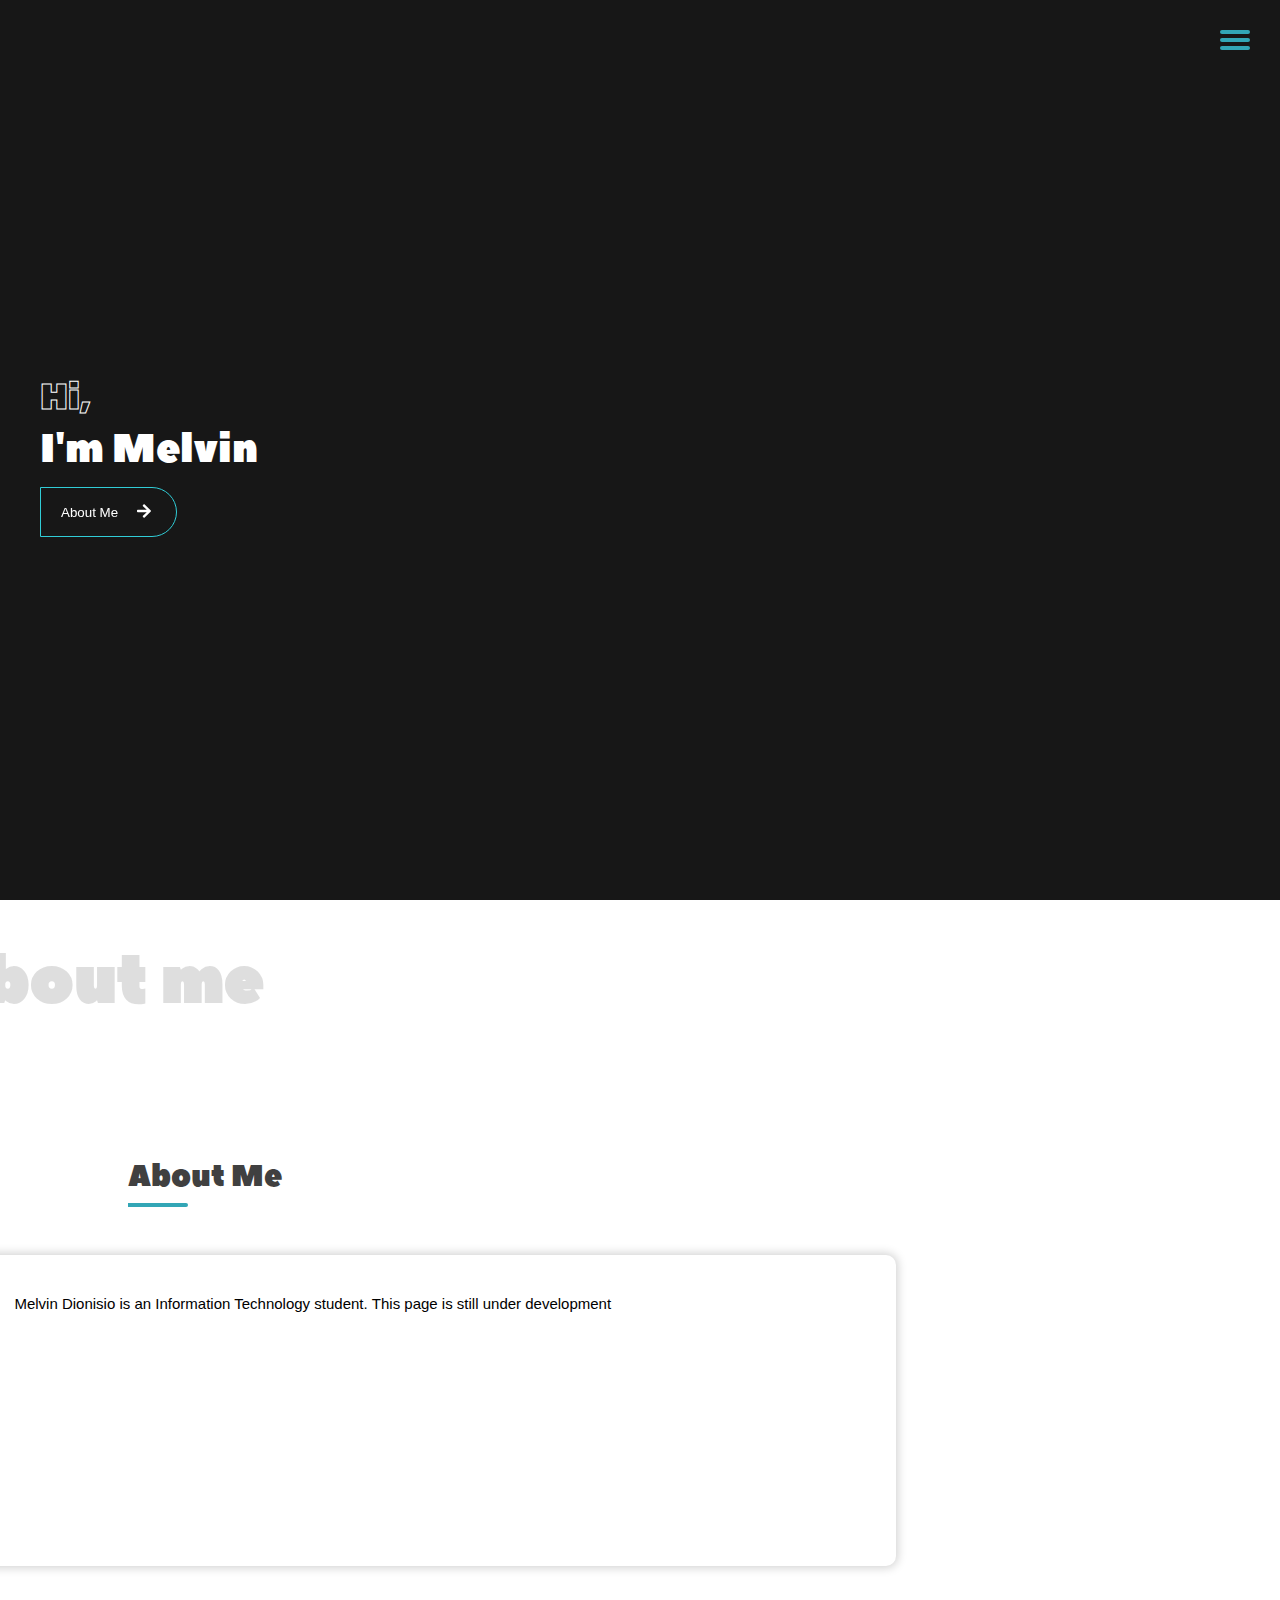
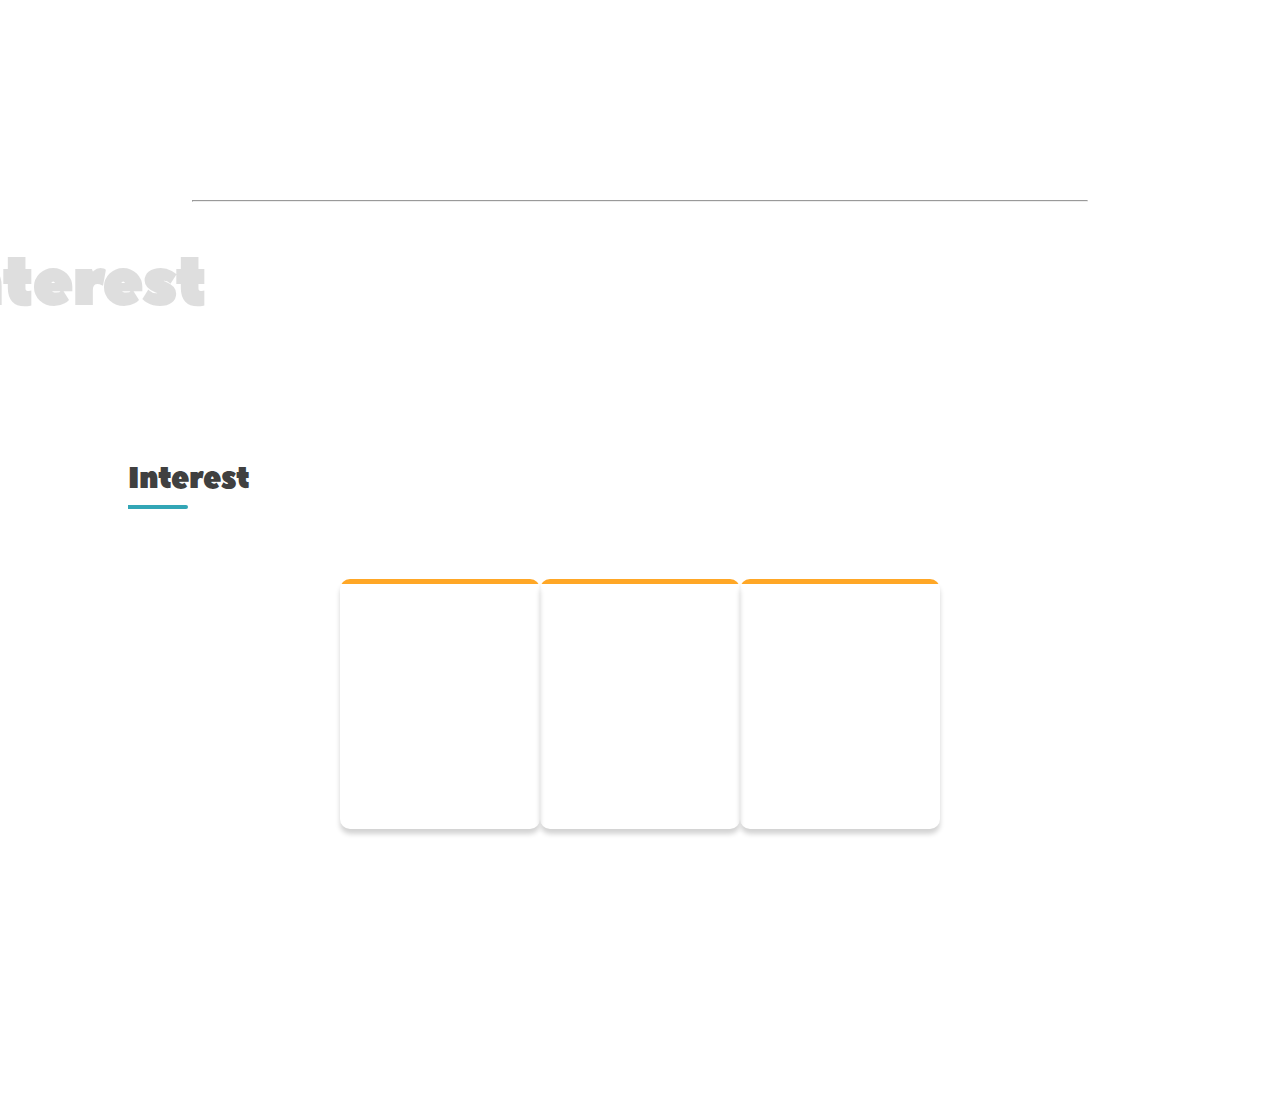
==== index.html @ eabd97d3 "Minor changes" ====
<!DOCTYPE html>
<html lang="en">
  <head>
    <meta charset="UTF-8" />
    <meta name="viewport" content="width=device-width, initial-scale=1.0" />
    <title>Melvin Dionisio</title>
    <link rel="stylesheet" href="style.css" />
  </head>
  <body>
    <header class="header">
      <!-- <nav class="logo">Melvin</nav> -->
      <!--  -->
      <!-- <div class="menus"> -->
      <!-- <ul class="option"> -->
      <!-- <li class="options">Home</li> -->
      <!-- <li class="options">Services</li> -->
      <!-- <li class="options">Contacts Us</li> -->
      <!-- <li class="options">Sign in</li> -->
      <!-- </ul> -->
      <!-- </div> -->
      <div class="trigger">
        <span class="burger"></span>
        <span class="burger"></span>
        <span class="burger"></span>
      </div>
    </header>
    <main>
      <div class="front">
        <h1><span>Hi, </span><br /><span class="name">I'm Melvin</span></h1>

        <button class="about">
          About Me
          <a>
            <i
              class="fa fa-arrow-right"
              style="color: white"
              aria-hidden="true"
              aria-disabled="true"
            ></i>
          </a>
        </button>
      </div>
      <div class="second" id="aboutme">
        <h2 class="overlay">About me</h2>
        <h1 class="title">About Me</h1>
        <div class="myDescription">
          <p>Melvin Dionisio is an Information Technology student. <b> This page is still under development</b></p>
        </div>
      </div>
      <hr />
      <div class="third">
        <h2 class="overlay">Interest</h2>
        <h1 class="title">Interest</h1>
        <div class="card-container">
          <div class="interest-cards"></div>
          <div class="interest-cards"></div>
          <div class="interest-cards"></div>
        </div>
      </div>
    </main>

    <script src="app.js"></script>
    <script src="all.js"></script>
  </body>
</html>
---- style.css ----
* {
  margin: 0;
  padding: 0;
  box-sizing: border-box;
  font-family: arial;
  scroll-behavior: smooth;
}

/* #33cdd7  */

@font-face {
  font-family: peace-sans;
  src: url(Peace\ Sans.otf);
  font-style: normal;
  font-weight: 100;
}
body {
  position: relative;
  height: 200vh;
  width: 100%;
  transition: 0.5s;
  left: 0;
}
.header {
  position: fixed;
  top: 0;
  right: 0;
  width: 90px;
  height: 80px;
  background-color: transparent;
  overflow: hidden;
  transition: 0.4s;
  /* border-radius: 50%; */
  /* backdrop-filter: blur(5px); */
  /* box-shadow: 0 0 0px 2px #33cdd7; */
}

.trigger {
  position: absolute;
  top: 30px;
  right: 30px;
  height: 20px;
  width: 30px;

  border: none;
  display: flex;
  flex-direction: column;

  align-items: center;
  justify-content: space-between;
  transition: 0.5s;
  z-index: 9999999;
}
.trigger.is-active {
}
.trigger .burger {
  border-radius: 2px;
  height: 4px;
  width: 100%;
  background-color: #32a6b6;
  transition: 0.3s;
}

.trigger.is-active .burger:nth-child(1) {
  transform: translateY(8px) rotate(45deg);
  background-color: red;
}
.trigger.is-active .burger:nth-child(2) {
  opacity: 0;
}
.trigger.is-active .burger:nth-child(3) {
  transform: translateY(-8px) rotate(-45deg);
  background-color: red;
}
main {
  display: flex;
  justify-content: center;
  flex-direction: column;
  align-items: center;
}

.front {
  height: 100vh;
  background-color: #171717;
  width: 100%;
  display: flex;
  justify-content: center;
  align-items: flex-start;
  flex-direction: column;
  padding: 0 40px;
}
.front h1 {
  padding: 10px 0;
}
.front h1 span {
  font-family: peace-sans;
  font-weight: 200;
  font-size: 40px;
}
h1 span:nth-child(1) {
  font-size: 35px;
  color: transparent;
  -webkit-text-stroke: 1px #fff;
}
.name {
  color: white;
  font-weight: 100;
}
.about {
  padding: 15px 10px 15px 20px;
  background-color: transparent;

  border: 1px solid #31cdd7;
  outline: none;
  border-top-right-radius: 30px;
  border-bottom-right-radius: 30px;
  text-align: left;
  font-family: arial;
  font-weight: 200;
  color: white;
  transition: 0.4s;
  backdrop-filter: blur(2px);
}
.about:hover {
  background-color: #32a6b6;
}
.about a {
  font-size: 1rem;
  margin: 0 15px;
}
.second {
  position: relative;
  height: 100vh;
  width: 100%;
  padding: 20% 10%;
  z-index: -1;
}
.overlay {
  position: absolute;
  top: 4%;
  left: -5%;
  font-size: 65px;
  font-family: peace-sans;
  color: rgba(23, 23, 23, 0.14);
}
.title {
  position: relative;
  font-weight: 5;
  font-size: 30px;
  font-family: peace-sans;
  color: #404040;
  width: 200px;
}
.title::after {
  position: absolute;
  content: "";
  height: 4px;
  width: 60px;
  background-color: #32a6b6;
  border-top-right-radius: 20px;
  border-bottom-right-radius: 20px;
  bottom: -25%;
  left: 0;
}
.myDescription {
  position: relative;
  top: 15%;
  left: -15%;
  height: 80%;
  width: 90%;
  /* border: 1px solid #32a6b6; */
  padding: 20px 10px;
  border-radius: 10px;
  box-shadow: 0 0 10px 2px lightgray;
}

.second p {
  font-weight: 10;
  font-size: 15px;
  padding: 20px 30px;
  text-align: left;
  height: 100%;
}
hr {
  width: 70%;
}
.third {
  height: 100vh;
  width: 100%;
  position: relative;
  height: 100vh;
  width: 100%;
  padding: 20% 10%;
  z-index: -1;
}

.card-container {
  display: flex;
  justify-content: center;
  align-content: center;

  flex-wrap: wrap;
  width: 100%;
  /* background-color: red; */
  margin: 50px 0;
  padding: 30px 0;
}
.card-container .interest-cards {
  position: relative;
  width: 200px;
  height: 250px;
  box-shadow: 0 5px 5px 0px lightgray;
  margin-bottom: 20px;
  border-radius: 10px;
  overflow: hidden;
}

.card-container .interest-cards::before {
  content: "";
  top: -98%;
  position: absolute;
  background-color: #ffa726;
  width: 100%;
  height: 100%;
}
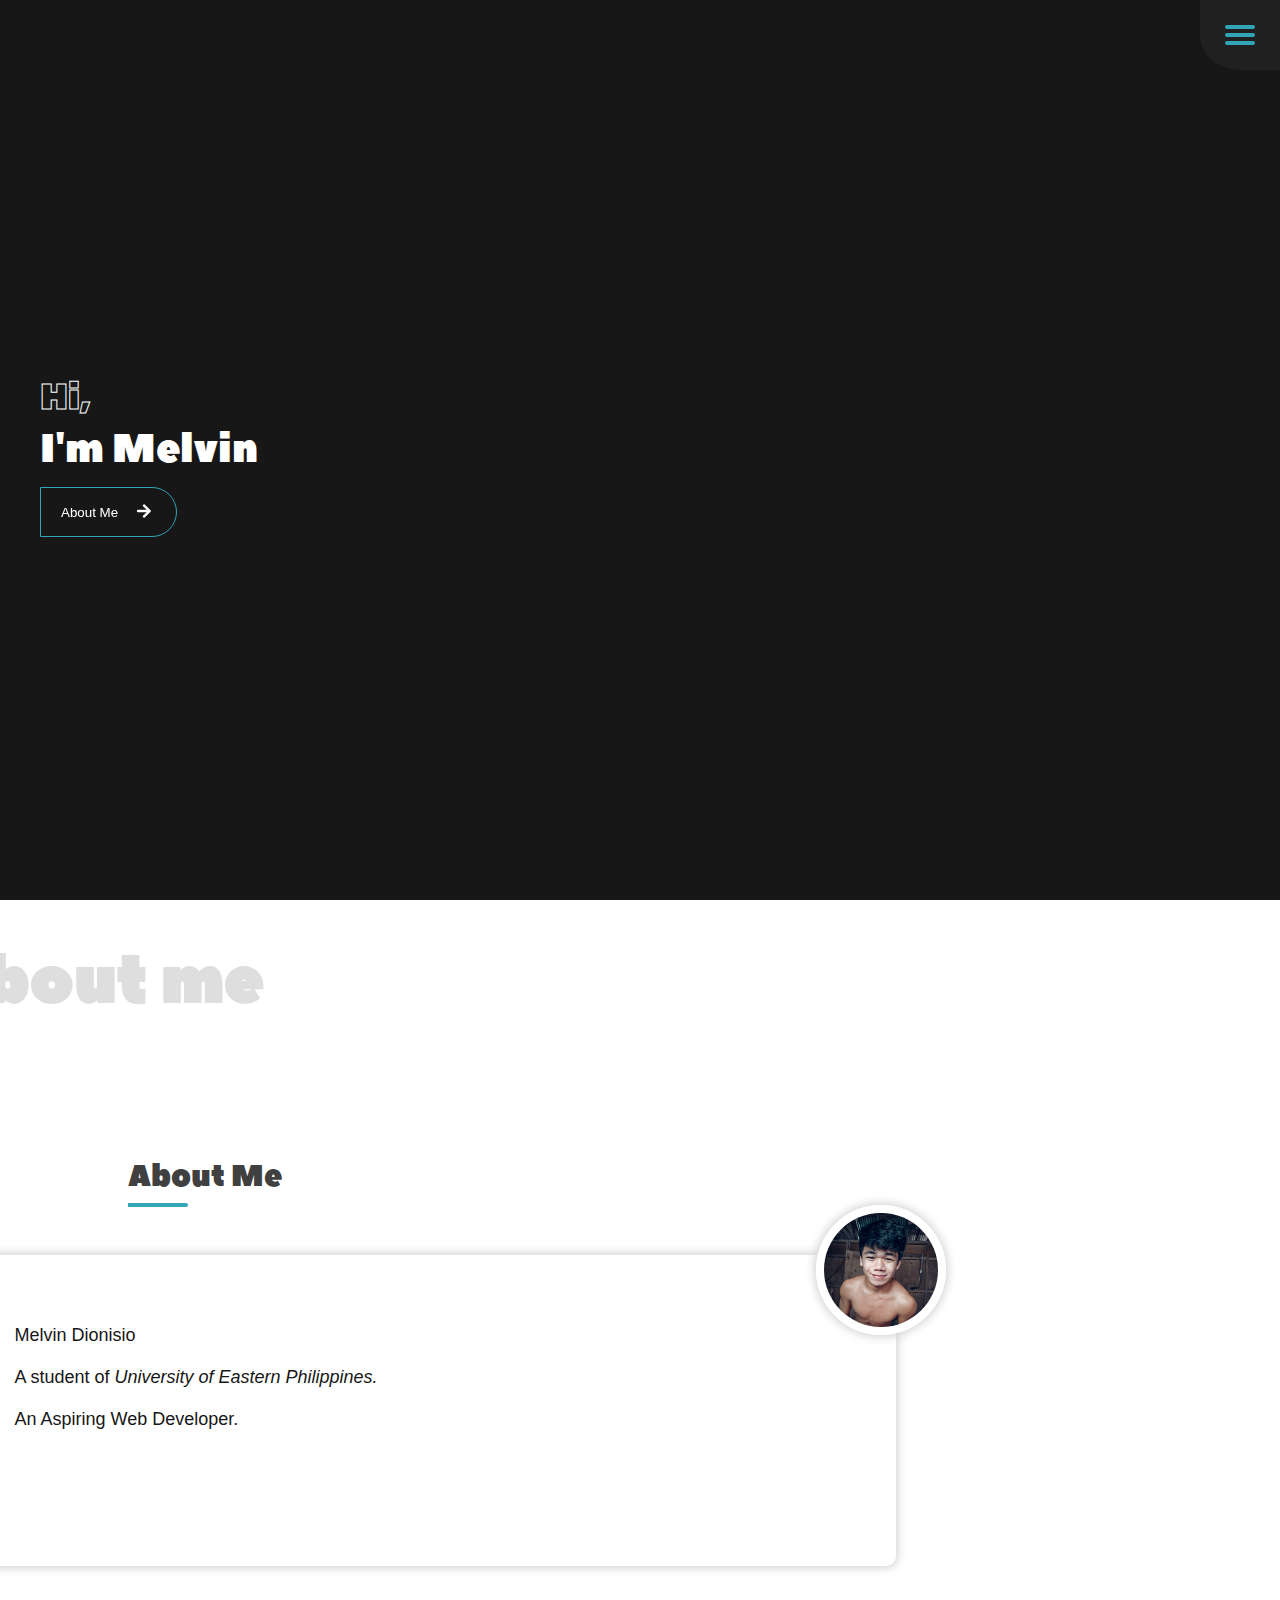
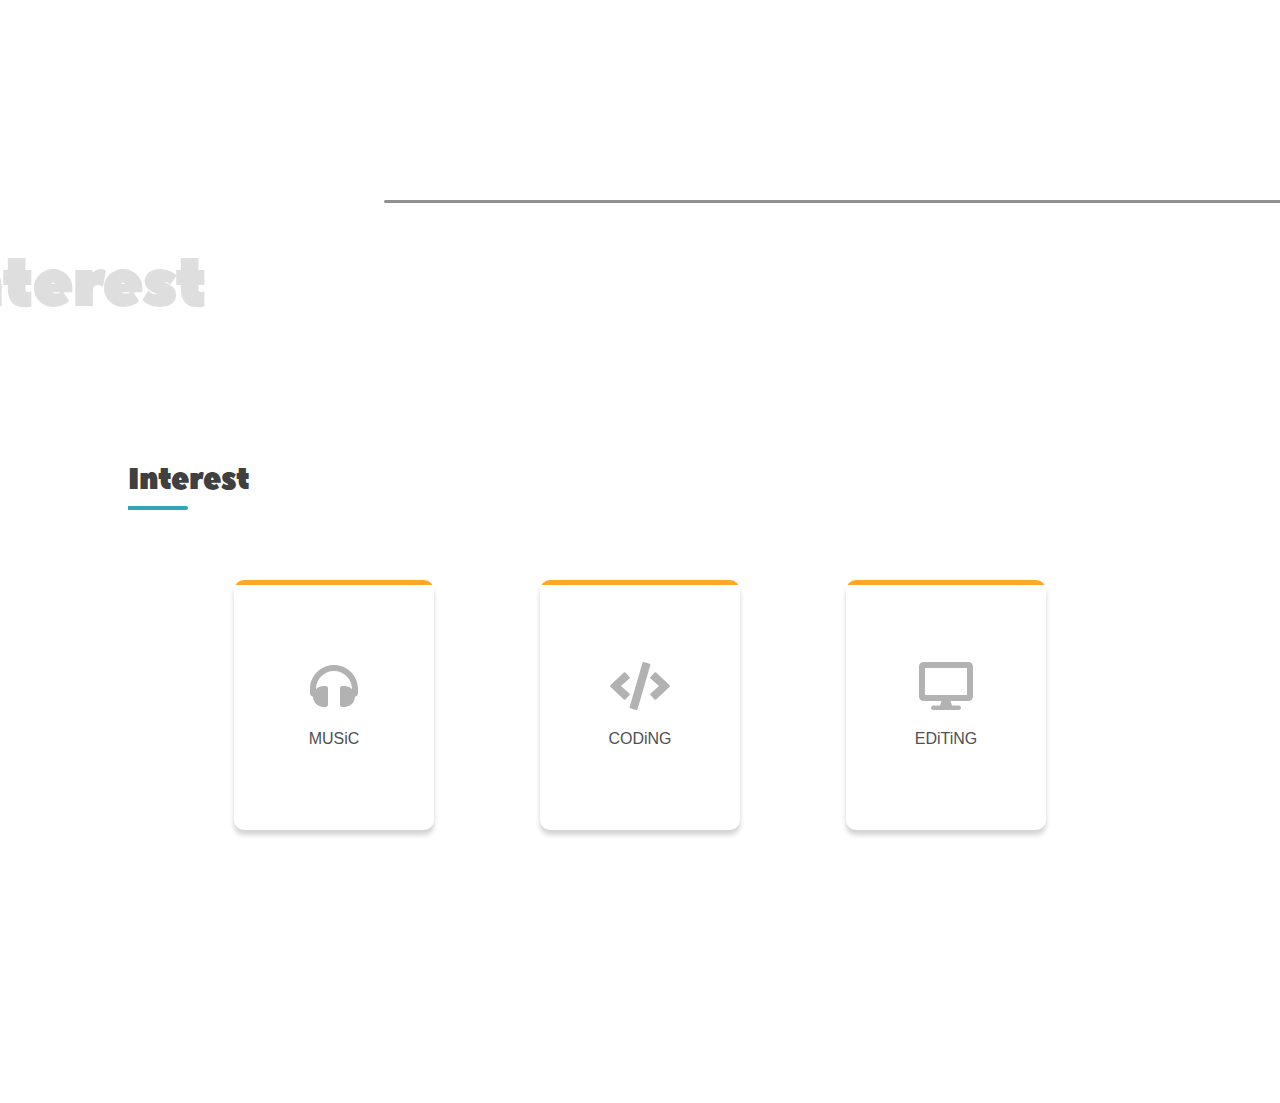
==== commit 5a5f0dee: "Update index content" ====
--- a/index.html
+++ b/index.html
@@ -3,7 +3,7 @@
   <head>
     <meta charset="UTF-8" />
     <meta name="viewport" content="width=device-width, initial-scale=1.0" />
-    <title>Melvin Dionisio</title>
+    <title>Sticky Nav Bar</title>
     <link rel="stylesheet" href="style.css" />
   </head>
   <body>
@@ -44,17 +44,31 @@
         <h2 class="overlay">About me</h2>
         <h1 class="title">About Me</h1>
         <div class="myDescription">
-          <p>Melvin Dionisio is an Information Technology student. <b> This page is still under development</b></p>
+          <img class="profile" src="profile.jpg" alt="" />
+          <p>
+            <b>Melvin Dionisio</b><br /><br />
+            A student of <i>University of Eastern Philippines.</i> <br /><br />
+            An Aspiring Web Developer.
+          </p>
         </div>
       </div>
-      <hr />
+      <div class="line"></div>
       <div class="third">
         <h2 class="overlay">Interest</h2>
         <h1 class="title">Interest</h1>
         <div class="card-container">
-          <div class="interest-cards"></div>
-          <div class="interest-cards"></div>
-          <div class="interest-cards"></div>
+          <div class="interest-cards">
+            <a><i class="fas fa-headphones fa-3x"></i></a>
+            <p class="interest-text">MUSiC</p>
+          </div>
+          <div class="interest-cards">
+            <a><i class="fas fa-code fa-3x"></i></a>
+            <p class="interest-text">CODiNG</p>
+          </div>
+          <div class="interest-cards">
+            <a><i class="fas fa-desktop fa-3x"></i></a>
+            <p class="interest-text">EDiTiNG</p>
+          </div>
         </div>
       </div>
     </main>
--- a/style.css
+++ b/style.css
@@ -25,20 +25,20 @@
   position: fixed;
   top: 0;
   right: 0;
-  width: 90px;
-  height: 80px;
-  background-color: transparent;
+  width: 80px;
+  height: 70px;
+  background-color: #202020;
+  /* background-color: transparent; */
   overflow: hidden;
   transition: 0.4s;
-  /* border-radius: 50%; */
-  /* backdrop-filter: blur(5px); */
-  /* box-shadow: 0 0 0px 2px #33cdd7; */
+  border-bottom-left-radius: 50%;
+  z-index: 99999;
 }
 
 .trigger {
   position: absolute;
-  top: 30px;
-  right: 30px;
+  top: 25px;
+  right: 25px;
   height: 20px;
   width: 30px;
 
@@ -49,7 +49,7 @@
   align-items: center;
   justify-content: space-between;
   transition: 0.5s;
-  z-index: 9999999;
+  
 }
 .trigger.is-active {
 }
@@ -76,7 +76,8 @@
   display: flex;
   justify-content: center;
   flex-direction: column;
-  align-items: center;
+  align-items: flex-end;
+  
 }
 
 .front {
@@ -110,7 +111,7 @@
   padding: 15px 10px 15px 20px;
   background-color: transparent;
 
-  border: 1px solid #31cdd7;
+  border: 1px solid #32a6b6;
   outline: none;
   border-top-right-radius: 30px;
   border-bottom-right-radius: 30px;
@@ -133,7 +134,6 @@
   height: 100vh;
   width: 100%;
   padding: 20% 10%;
-  z-index: -1;
 }
 .overlay {
   position: absolute;
@@ -173,37 +173,52 @@
   border-radius: 10px;
   box-shadow: 0 0 10px 2px lightgray;
 }
-
-.second p {
+.myDescription .profile {
+  width: 130px;
+  height: 130px;
+  border-radius: 50%;
+  position: absolute;
+  top: -50px;
+  right: -50px;
+  border: 8px solid white;
+  box-shadow: 0 0 10px 2px lightgray;
+}
+.myDescription p {
   font-weight: 10;
-  font-size: 15px;
-  padding: 20px 30px;
+  font-size: 18px;
+  padding: 50px 30px 20px 30px;
   text-align: left;
   height: 100%;
-}
-hr {
+  color: #171717;
+}
+.line {
   width: 70%;
+  height: 3px;
+  background-color: #909090;
+  border-top-left-radius: 50px;
+  border-bottom-left-radius: 50px;
 }
 .third {
-  height: 100vh;
-  width: 100%;
-  position: relative;
-  height: 100vh;
-  width: 100%;
-  padding: 20% 10%;
-  z-index: -1;
+  min-height: 100vh;
+  width: 100%;
+  position: relative;
+  min-height: 100vh;
+  width: 100%;
+  padding: 20% 10% 5% 10%;
+
+  background-color: #fff;
 }
 
 .card-container {
   display: flex;
-  justify-content: center;
+  justify-content: space-evenly;
   align-content: center;
 
   flex-wrap: wrap;
   width: 100%;
   /* background-color: red; */
-  margin: 50px 0;
-  padding: 30px 0;
+  margin: 50px 0 0 0;
+  padding: 30px 0 0 0;
 }
 .card-container .interest-cards {
   position: relative;
@@ -213,6 +228,28 @@
   margin-bottom: 20px;
   border-radius: 10px;
   overflow: hidden;
+
+  display: flex;
+  justify-content: center;
+  align-items: center;
+  flex-direction: column;
+  transition: .3s ease;
+}
+.card-container .interest-cards:hover {
+  box-shadow: 0 10px 10px 0px lightgray;
+  transform: translateY(-2%);
+}
+.card-container .interest-cards a {
+  color: rgba(0, 0, 0, 0.3);
+  transition: 0.2s linear;
+  padding-bottom: 20px;
+}
+.card-container .interest-cards:hover a {
+  transform: scale(1.5) rotate(30deg);
+  color: #171717;
+}
+.card-container .interest-cards:hover .interest-text {
+  transform: scale(1.3);
 }
 
 .card-container .interest-cards::before {
@@ -222,4 +259,15 @@
   background-color: #ffa726;
   width: 100%;
   height: 100%;
-}+  transition: 0.3s linear;
+}
+
+/* .card-container .interest-cards:hover::before { */
+/* top: -80%; */
+/* } */
+.interest-text {
+  font-family: arial;
+  font-weight: 400;
+  color: #505050;
+  transition: 0.3s ease;
+}
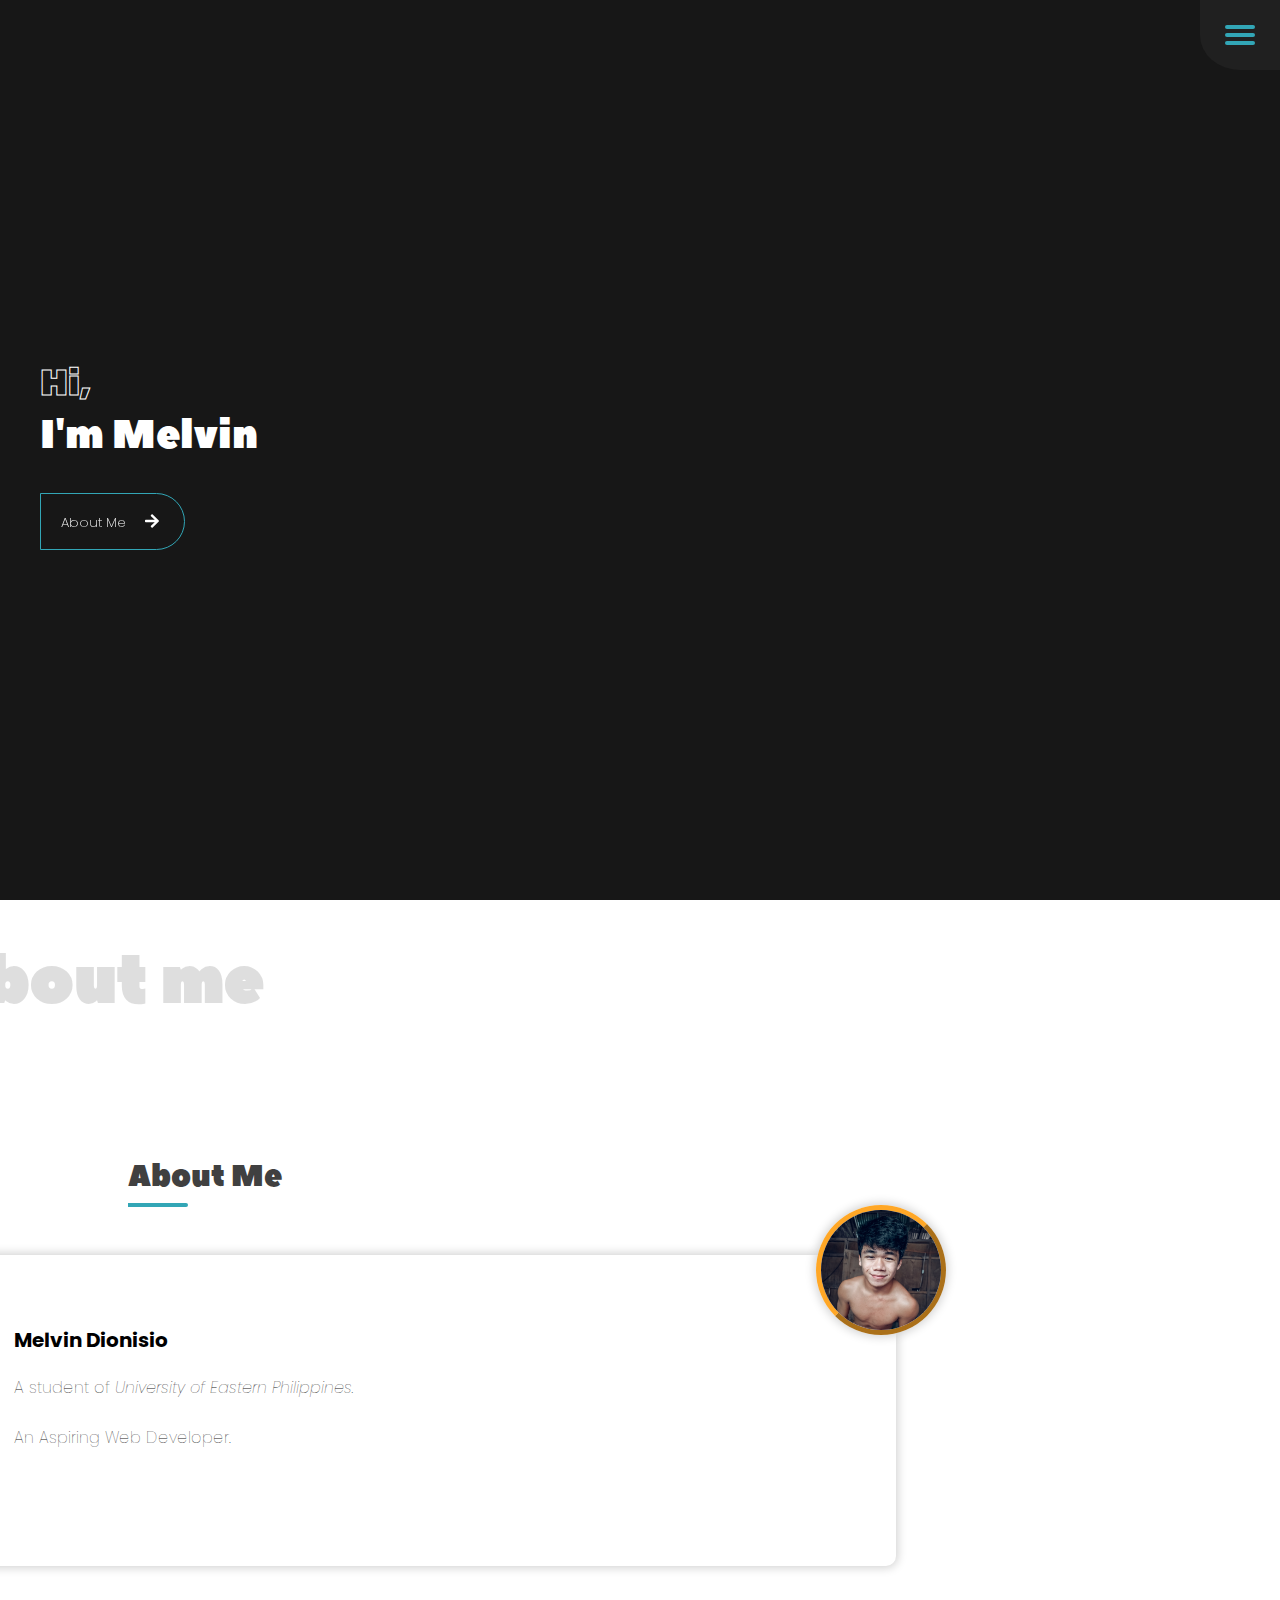
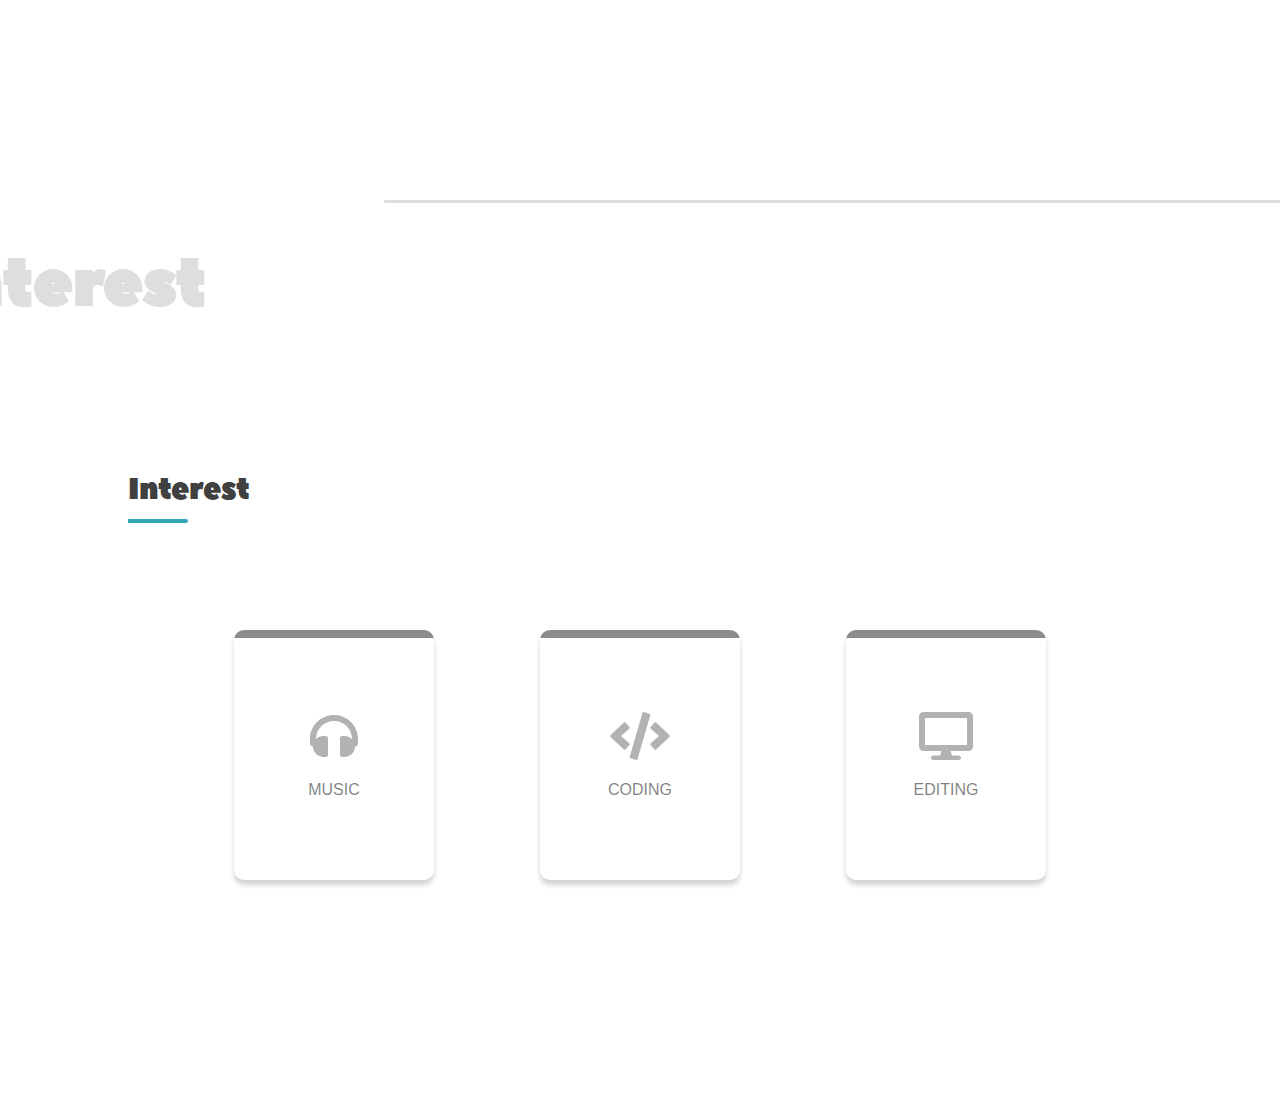
==== commit 8be026a7: "Update html" ====
--- a/index.html
+++ b/index.html
@@ -45,8 +45,9 @@
         <h1 class="title">About Me</h1>
         <div class="myDescription">
           <img class="profile" src="profile.jpg" alt="" />
+          <h1>Melvin Dionisio</h1>
           <p>
-            <b>Melvin Dionisio</b><br /><br />
+           
             A student of <i>University of Eastern Philippines.</i> <br /><br />
             An Aspiring Web Developer.
           </p>
@@ -55,19 +56,19 @@
       <div class="line"></div>
       <div class="third">
         <h2 class="overlay">Interest</h2>
-        <h1 class="title">Interest</h1>
+        <h1 class="title title-adjust">Interest</h1>
         <div class="card-container">
           <div class="interest-cards">
             <a><i class="fas fa-headphones fa-3x"></i></a>
-            <p class="interest-text">MUSiC</p>
+            <p class="interest-text">MUSIC</p>
           </div>
           <div class="interest-cards">
             <a><i class="fas fa-code fa-3x"></i></a>
-            <p class="interest-text">CODiNG</p>
+            <p class="interest-text">CODING</p>
           </div>
           <div class="interest-cards">
             <a><i class="fas fa-desktop fa-3x"></i></a>
-            <p class="interest-text">EDiTiNG</p>
+            <p class="interest-text">EDITING</p>
           </div>
         </div>
       </div>
--- a/style.css
+++ b/style.css
@@ -1,8 +1,11 @@
+@import url('https://fonts.googleapis.com/css2?family=Poppins:wght@300;400;500;600;700;800;900&display=swap');
+
+
 * {
   margin: 0;
   padding: 0;
   box-sizing: border-box;
-  font-family: arial;
+  font-family: 'Poppins','sans-serif';
   scroll-behavior: smooth;
 }
 
@@ -92,6 +95,7 @@
 }
 .front h1 {
   padding: 10px 0;
+  margin-bottom: 20px;
 }
 .front h1 span {
   font-family: peace-sans;
@@ -116,7 +120,6 @@
   border-top-right-radius: 30px;
   border-bottom-right-radius: 30px;
   text-align: left;
-  font-family: arial;
   font-weight: 200;
   color: white;
   transition: 0.4s;
@@ -150,6 +153,9 @@
   font-family: peace-sans;
   color: #404040;
   width: 200px;
+}
+.title-adjust{
+  padding-top: 10px;
 }
 .title::after {
   position: absolute;
@@ -180,21 +186,27 @@
   position: absolute;
   top: -50px;
   right: -50px;
-  border: 8px solid white;
+/*  border: 8px solid white;*/
+  border: 5px outset #ffa726 ;
   box-shadow: 0 0 10px 2px lightgray;
+  
 }
 .myDescription p {
   font-weight: 10;
-  font-size: 18px;
-  padding: 50px 30px 20px 30px;
+  font-size: 16px;
+  padding: 0px 30px 20px 30px;
   text-align: left;
   height: 100%;
   color: #171717;
 }
+.myDescription h1{
+  font-size: 20px;
+  padding: 50px 30px 20px 30px;
+}
 .line {
   width: 70%;
   height: 3px;
-  background-color: #909090;
+  background-color: rgba(23, 23, 23, 0.14);
   border-top-left-radius: 50px;
   border-bottom-left-radius: 50px;
 }
@@ -217,7 +229,7 @@
   flex-wrap: wrap;
   width: 100%;
   /* background-color: red; */
-  margin: 50px 0 0 0;
+  margin: 90px 0 0 0;
   padding: 30px 0 0 0;
 }
 .card-container .interest-cards {
@@ -225,10 +237,10 @@
   width: 200px;
   height: 250px;
   box-shadow: 0 5px 5px 0px lightgray;
-  margin-bottom: 20px;
+  margin-bottom: 25px;
   border-radius: 10px;
+  
   overflow: hidden;
-
   display: flex;
   justify-content: center;
   align-items: center;
@@ -237,37 +249,48 @@
 }
 .card-container .interest-cards:hover {
   box-shadow: 0 10px 10px 0px lightgray;
-  transform: translateY(-2%);
+  transform: translateY(-3%);
+  border: 2px solid #ffa726;
+/*  width: 190px;
+  height: 240px;
+  */
 }
 .card-container .interest-cards a {
-  color: rgba(0, 0, 0, 0.3);
+  color: rgba(0,0,0,0.3);
   transition: 0.2s linear;
-  padding-bottom: 20px;
+  margin: 0 0 20px 0;
 }
 .card-container .interest-cards:hover a {
-  transform: scale(1.5) rotate(30deg);
+  transform: scale(1.5) ;
   color: #171717;
 }
 .card-container .interest-cards:hover .interest-text {
-  transform: scale(1.3);
+  transform: scale(1.1);
+  font-weight: 600;
+  transition: .3s;
+  color: #171717;
 }
 
 .card-container .interest-cards::before {
   content: "";
-  top: -98%;
-  position: absolute;
+  top: -77%;
+  position: absolute;
+  background-color: rgba(23, 23, 23, 0.5);
+  width: 200px;
+  height: 200px;
+  transition: 0.3s linear;
+}
+
+
+.card-container .interest-cards:hover::before { 
+  top: -65%;
   background-color: #ffa726;
-  width: 100%;
-  height: 100%;
-  transition: 0.3s linear;
-}
-
-/* .card-container .interest-cards:hover::before { */
-/* top: -80%; */
-/* } */
+  border-bottom-left-radius: 50%;
+  border-bottom-right-radius: 50%;
+ } 
 .interest-text {
   font-family: arial;
   font-weight: 400;
-  color: #505050;
+  color: rgba(0, 0, 0, 0.5);
   transition: 0.3s ease;
 }
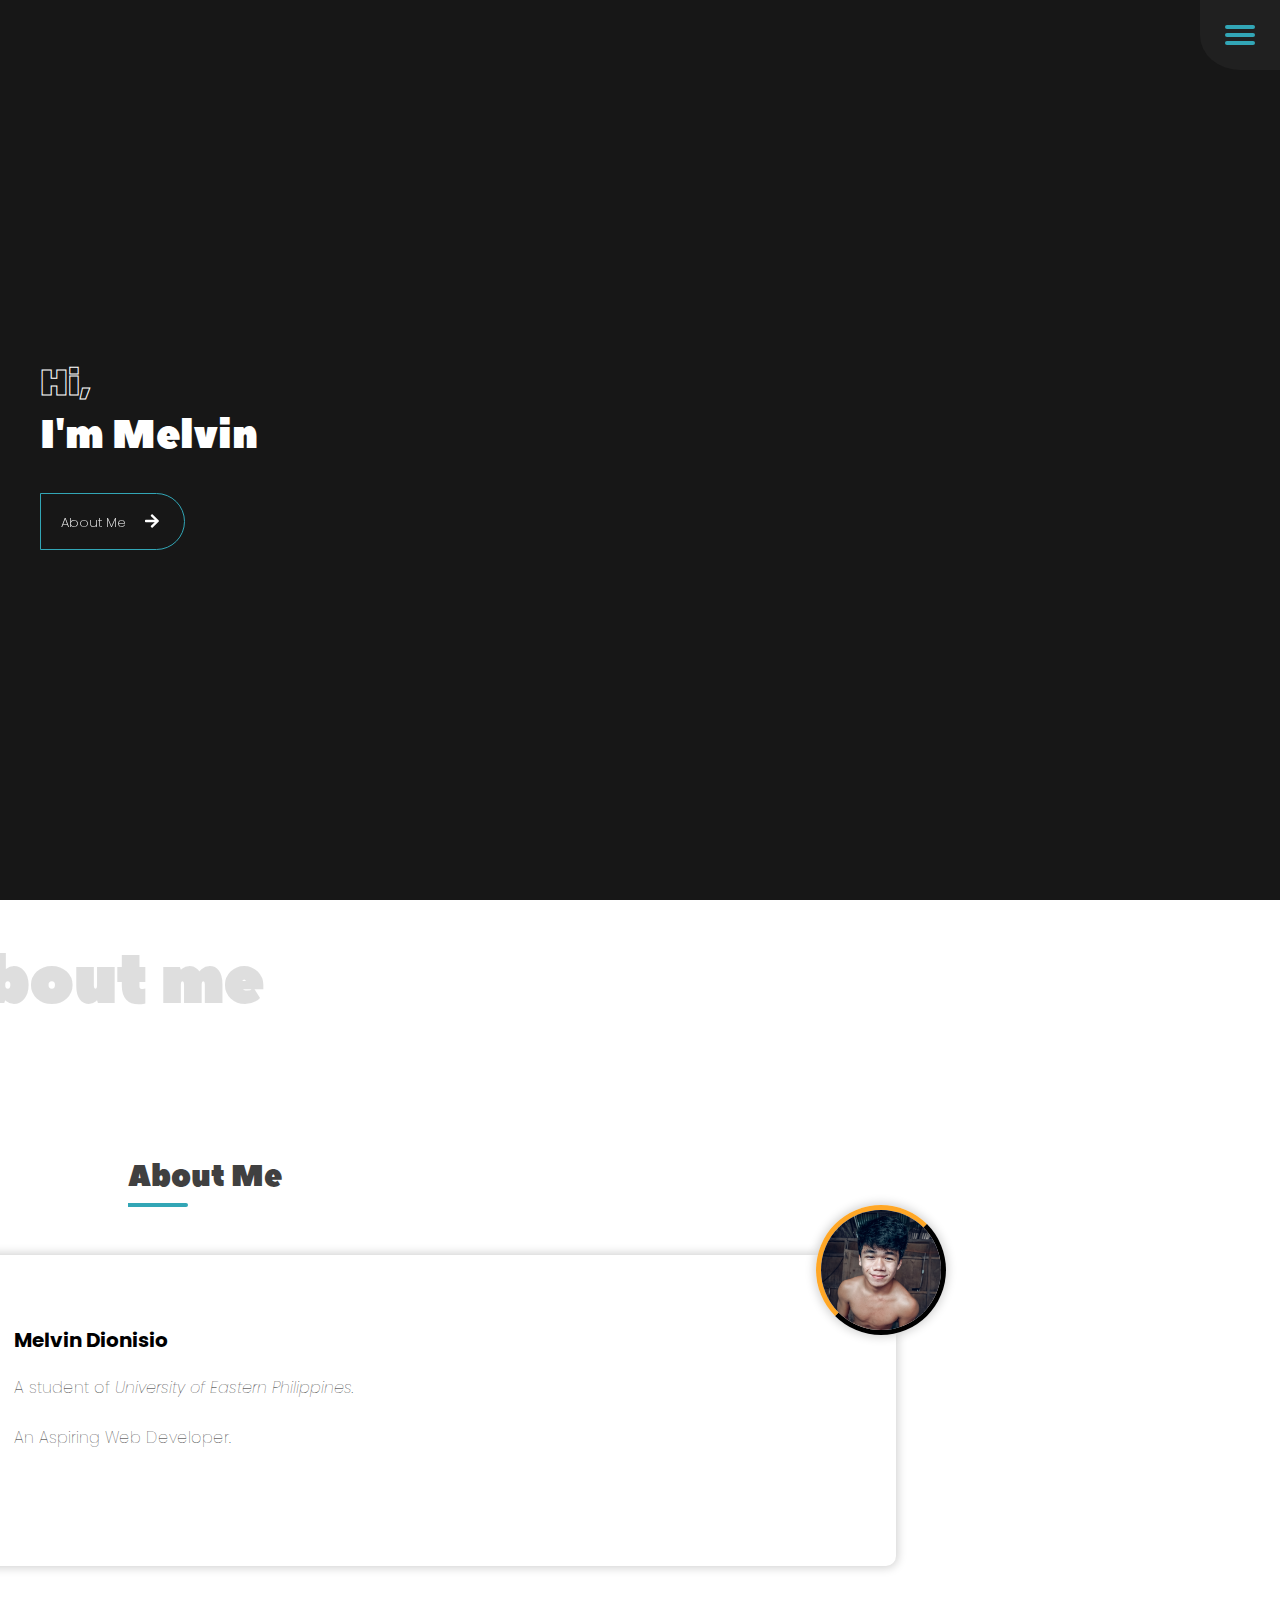
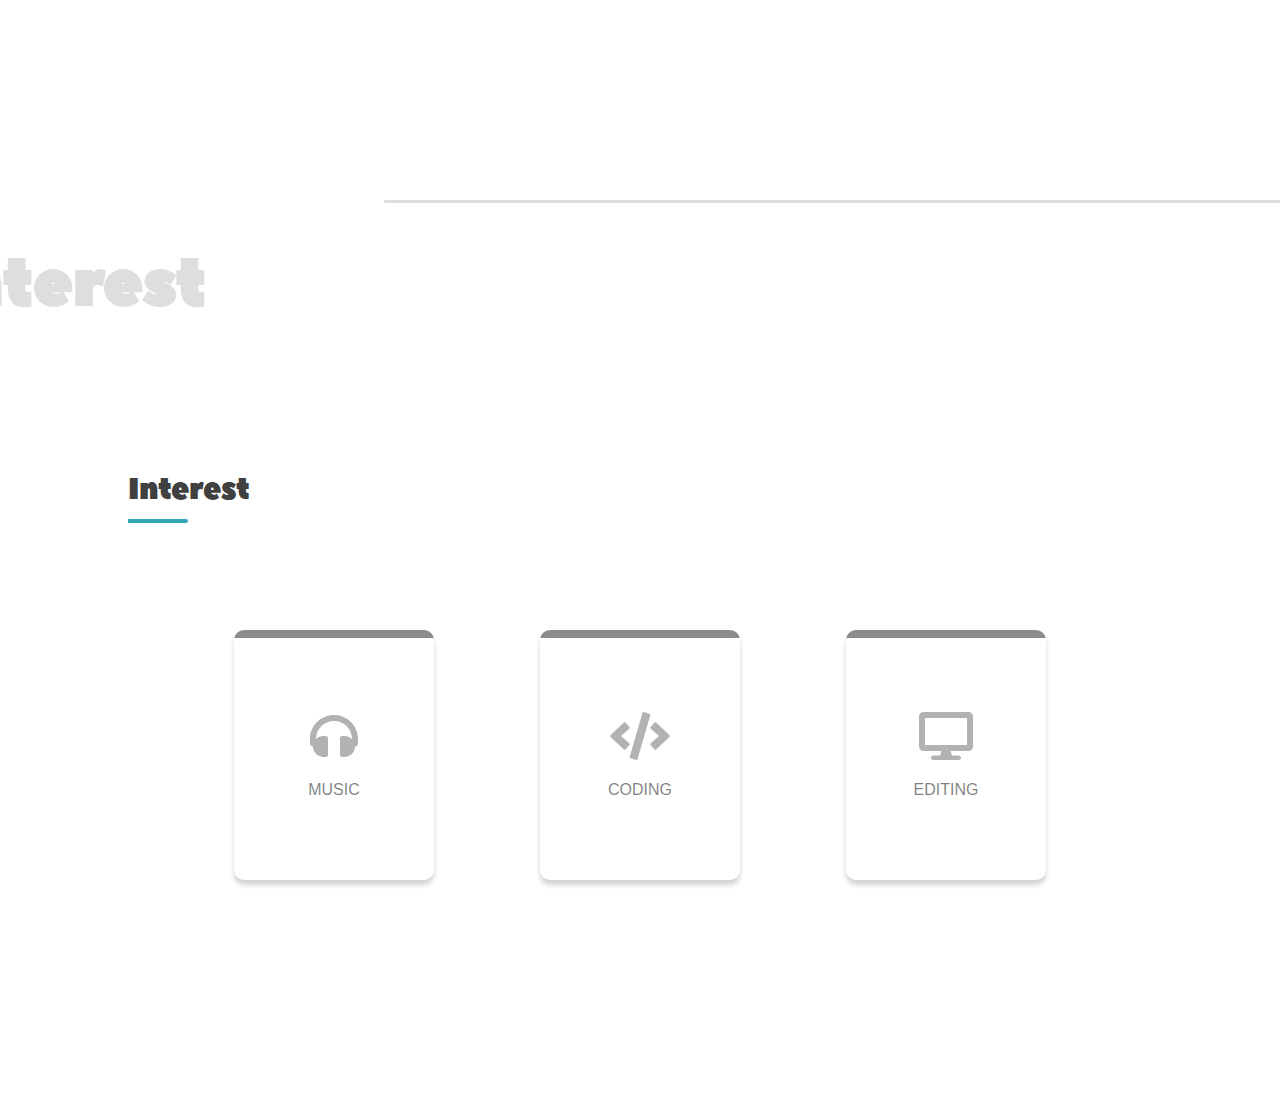
==== commit 4f86b687: "Update index.html" ====
--- a/index.html
+++ b/index.html
@@ -3,7 +3,7 @@
   <head>
     <meta charset="UTF-8" />
     <meta name="viewport" content="width=device-width, initial-scale=1.0" />
-    <title>Sticky Nav Bar</title>
+    <title>Melvin Dionisio</title>
     <link rel="stylesheet" href="style.css" />
   </head>
   <body>
--- a/style.css
+++ b/style.css
@@ -187,7 +187,8 @@
   top: -50px;
   right: -50px;
 /*  border: 8px solid white;*/
-  border: 5px outset #ffa726 ;
+  border: 5px outset ;
+  border-color: #ffa726 #171717 #171717 #ffa726;
   box-shadow: 0 0 10px 2px lightgray;
   
 }
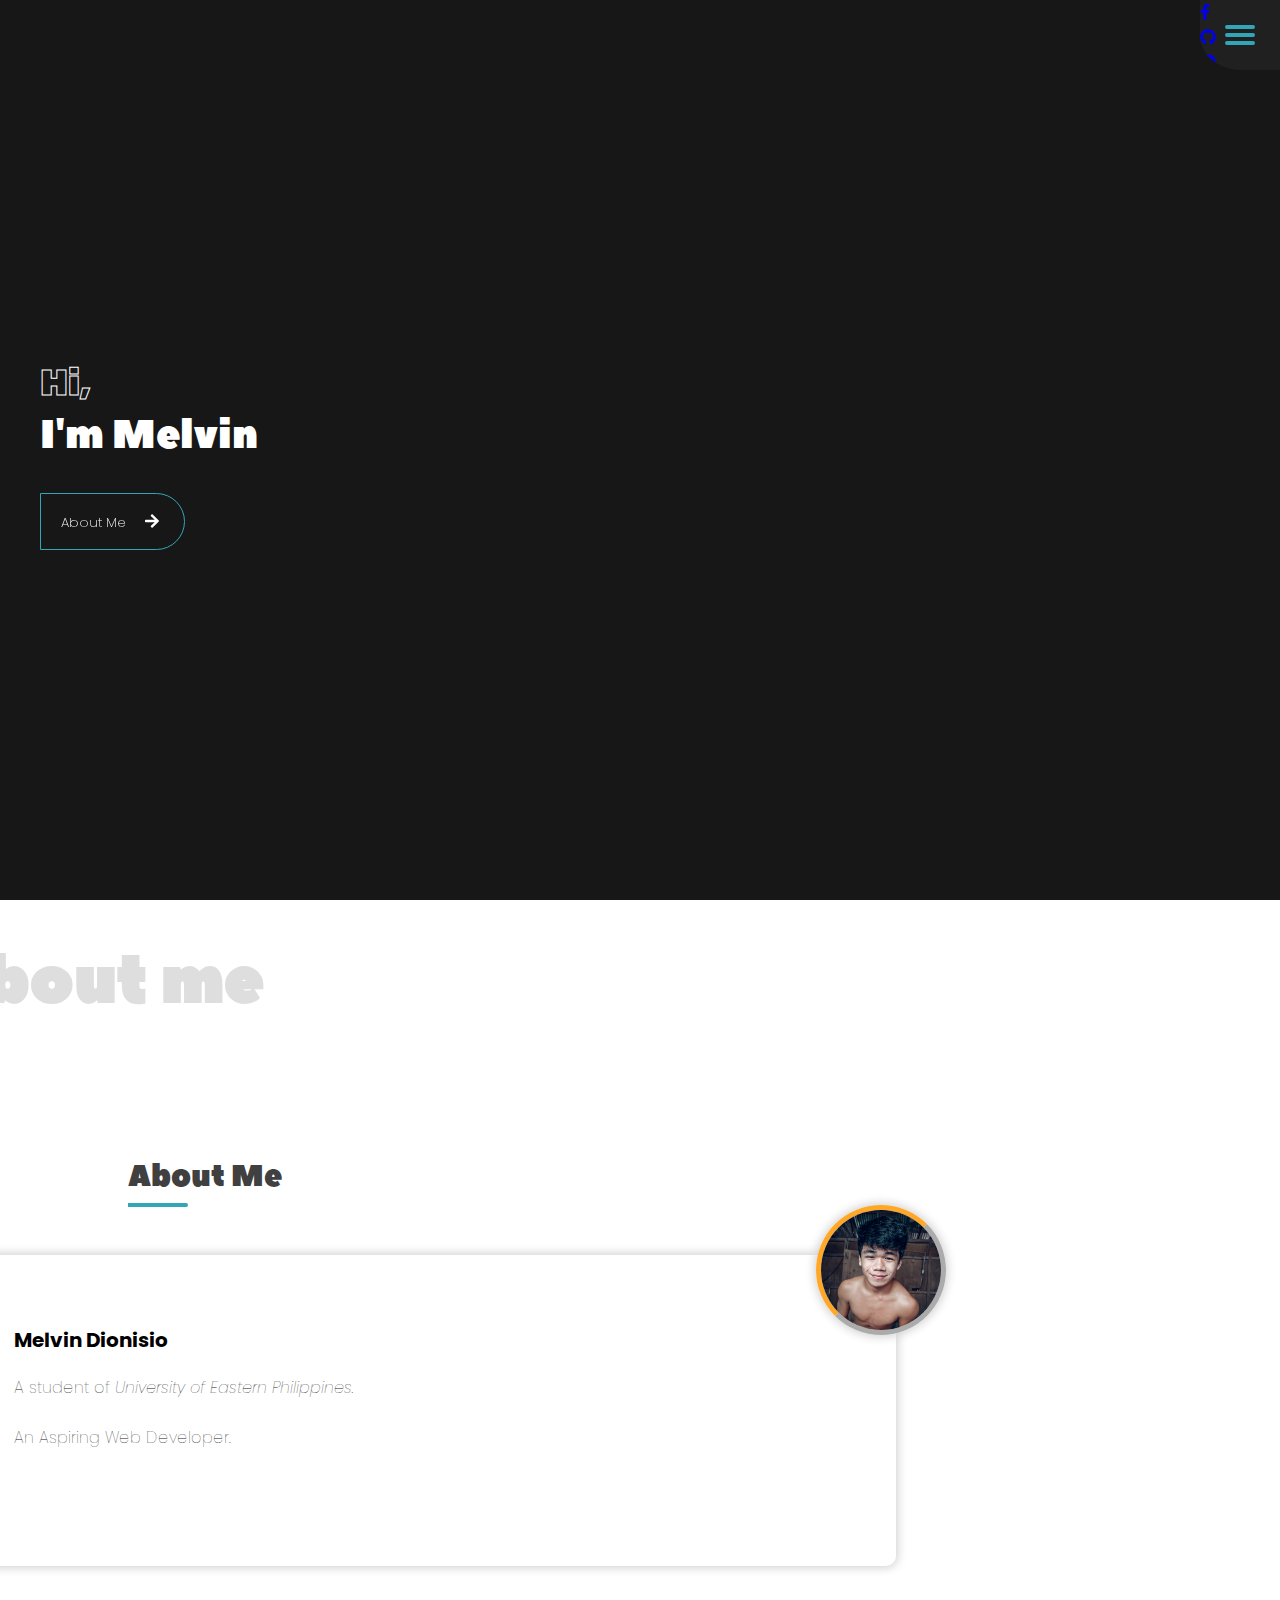
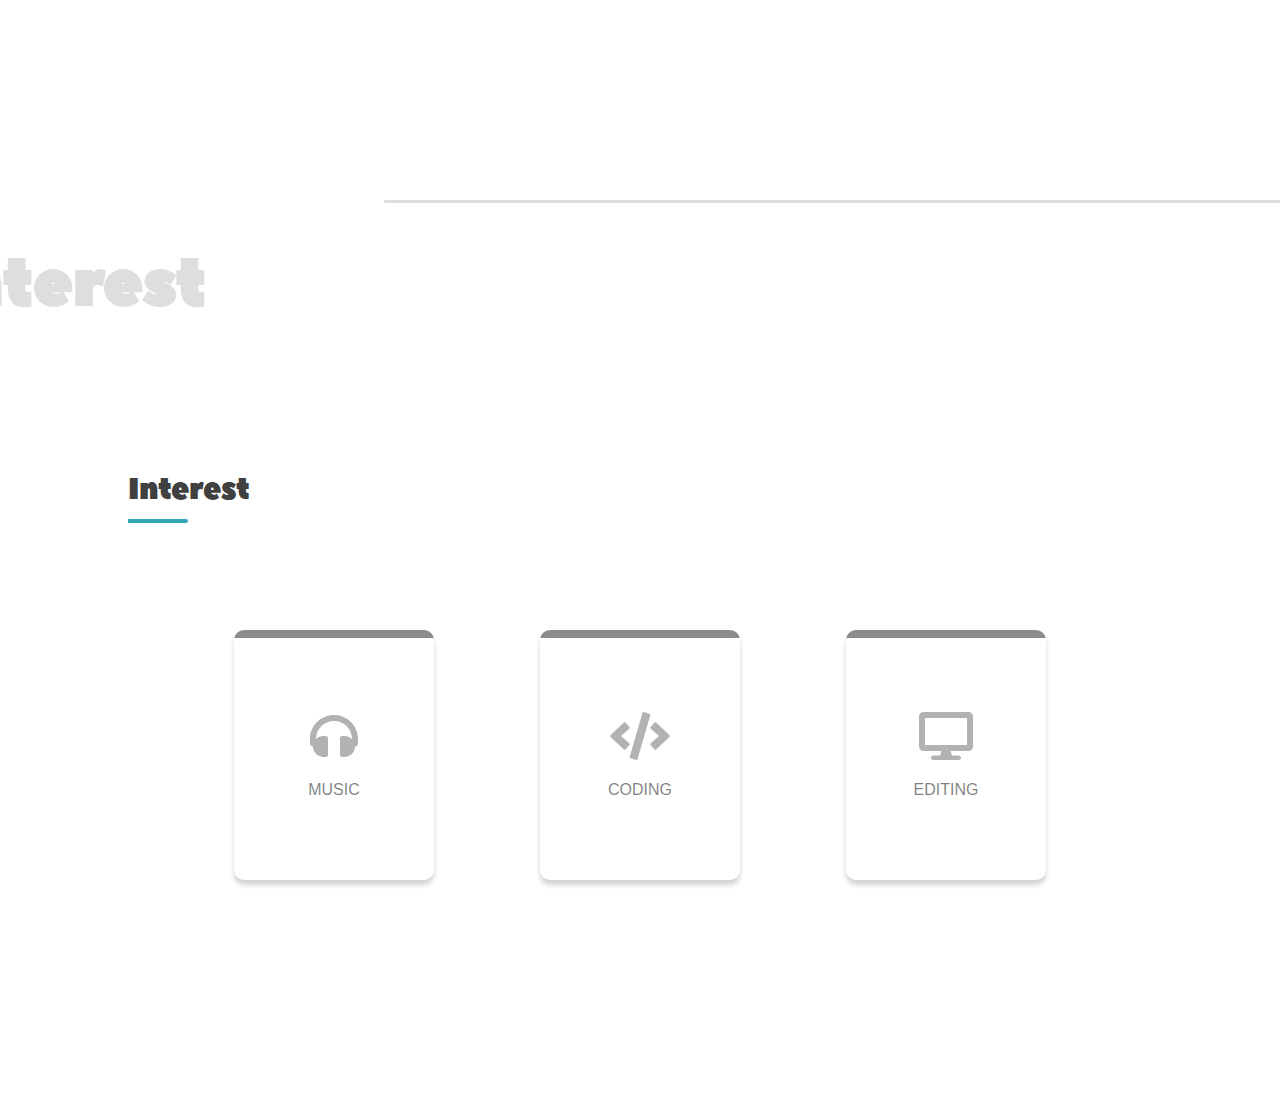
==== commit 50baedc2: "Update" ====
--- a/index.html
+++ b/index.html
@@ -8,22 +8,33 @@
   </head>
   <body>
     <header class="header">
-      <!-- <nav class="logo">Melvin</nav> -->
-      <!--  -->
-      <!-- <div class="menus"> -->
-      <!-- <ul class="option"> -->
-      <!-- <li class="options">Home</li> -->
-      <!-- <li class="options">Services</li> -->
-      <!-- <li class="options">Contacts Us</li> -->
-      <!-- <li class="options">Sign in</li> -->
-      <!-- </ul> -->
-      <!-- </div> -->
       <div class="trigger">
         <span class="burger"></span>
         <span class="burger"></span>
         <span class="burger"></span>
       </div>
+
+      <div class="menus">
+        <ul class="contact-info">
+          <li class="contacts">
+            <a href="https://www.facebook.com/melsio.brknstrngs" class="social"
+              ><i class="fab fa-facebook-f" aria-hidden="true"></i
+            ></a>
+          </li>
+          <li class="contacts">
+            <a href="https://github.com/melvindionisio" class="social"
+              ><i class="fab fa-github" aria-hidden="true"></i
+            ></a>
+          </li>
+          <li class="contacts">
+            <a href="https://m.me/melsio.brknstrngs" class="social"
+              ><i class="fab fa-facebook-messenger" aria-hidden="true"></i
+            ></a>
+          </li>
+        </ul>
+      </div>
     </header>
+
     <main>
       <div class="front">
         <h1><span>Hi, </span><br /><span class="name">I'm Melvin</span></h1>
@@ -47,7 +58,6 @@
           <img class="profile" src="profile.jpg" alt="" />
           <h1>Melvin Dionisio</h1>
           <p>
-           
             A student of <i>University of Eastern Philippines.</i> <br /><br />
             An Aspiring Web Developer.
           </p>
--- a/style.css
+++ b/style.css
@@ -188,7 +188,7 @@
   right: -50px;
 /*  border: 8px solid white;*/
   border: 5px outset ;
-  border-color: #ffa726 #171717 #171717 #ffa726;
+  border-color: #ffa726 #fff #fff #ffa726;
   box-shadow: 0 0 10px 2px lightgray;
   
 }
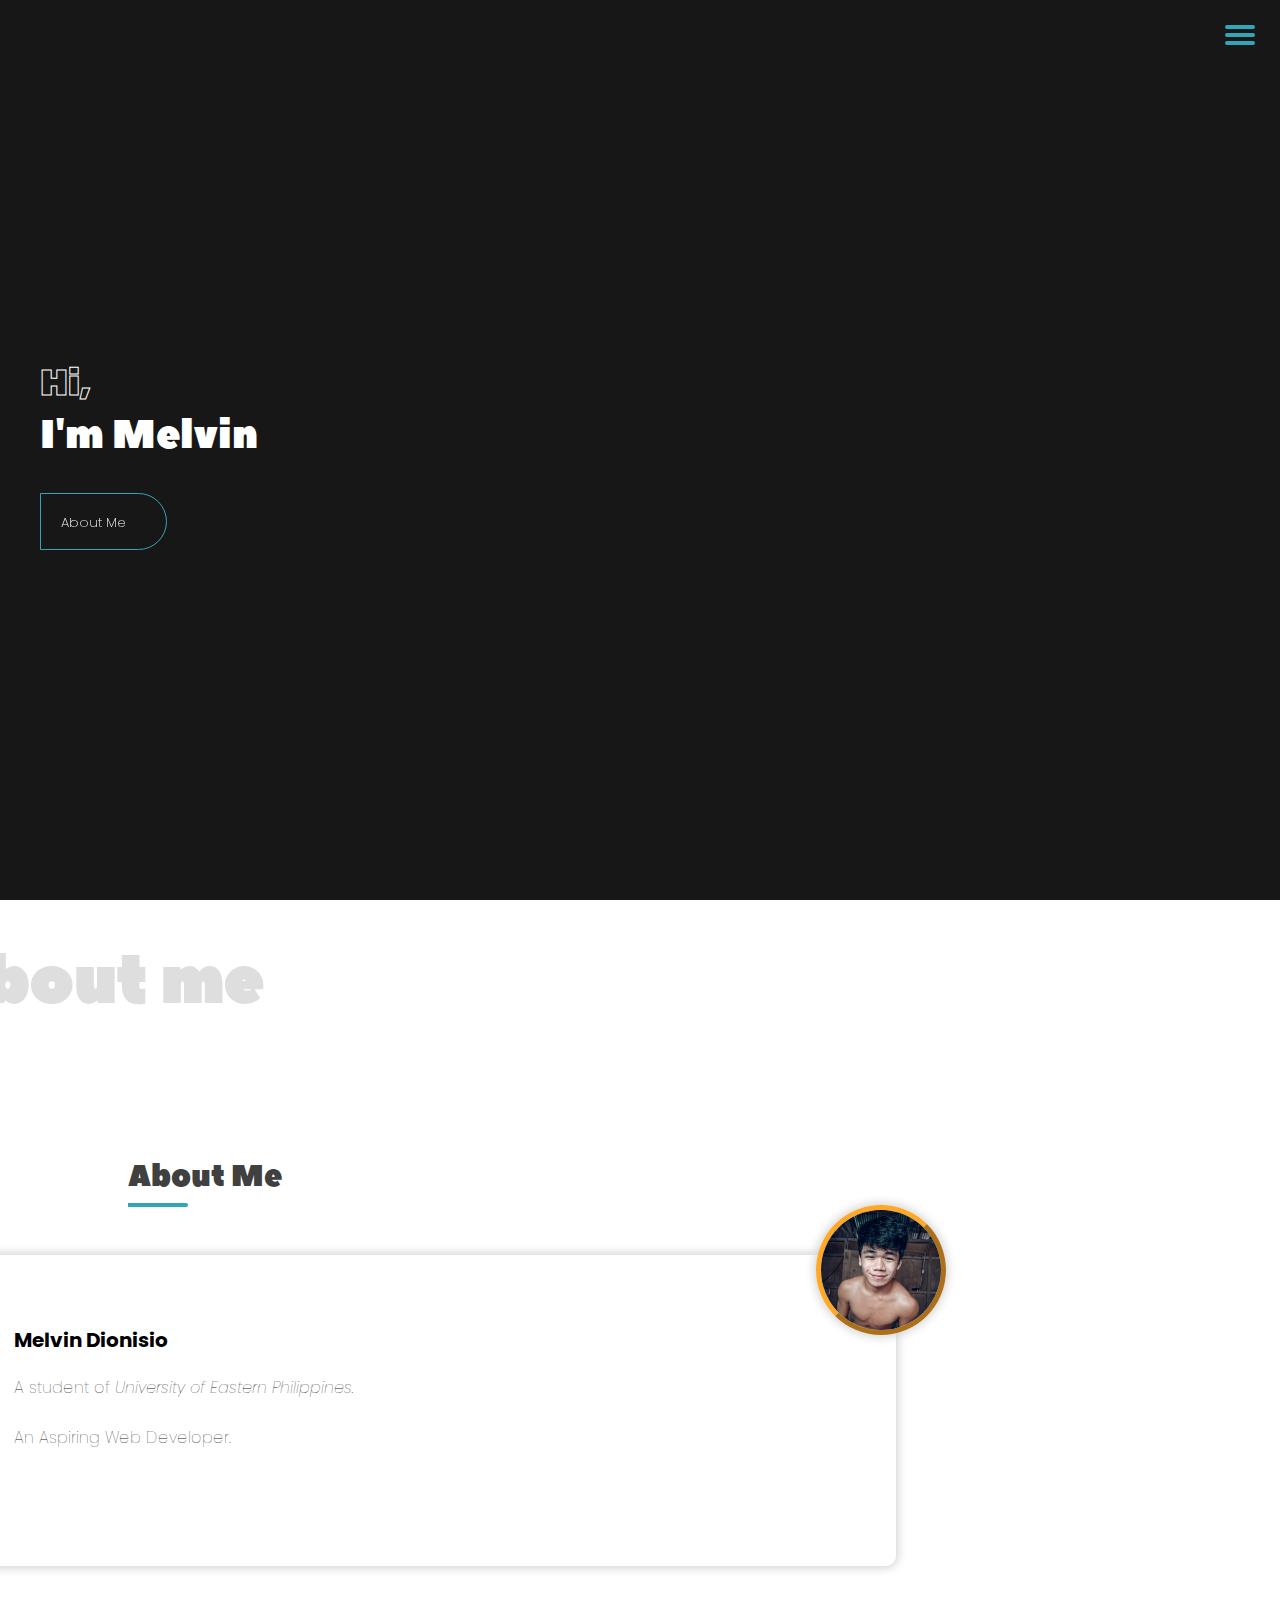
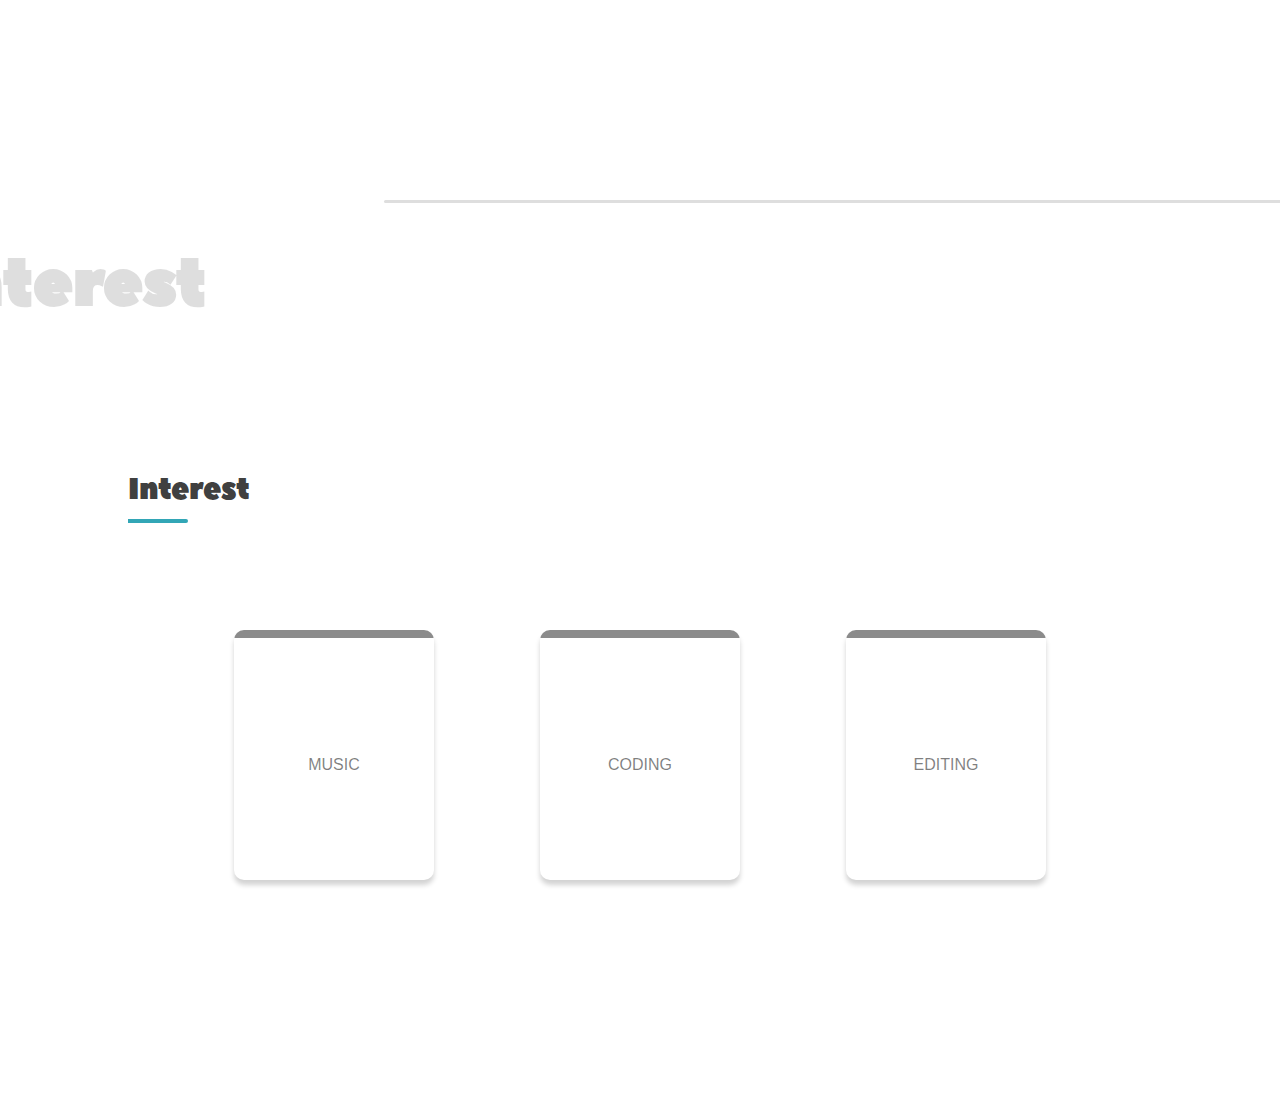
==== commit 3b04b5d3: "Update" ====
--- a/index.html
+++ b/index.html
@@ -5,6 +5,7 @@
     <meta name="viewport" content="width=device-width, initial-scale=1.0" />
     <title>Melvin Dionisio</title>
     <link rel="stylesheet" href="style.css" />
+    <link rel="stylesheet" href="https://use.fontawesome.com/releases/v5.15.1/css/all.css" integrity="sha384-vp86vTRFVJgpjF9jiIGPEEqYqlDwgyBgEF109VFjmqGmIY/Y4HV4d3Gp2irVfcrp" crossorigin="anonymous">
   </head>
   <body>
     <header class="header">
@@ -85,6 +86,5 @@
     </main>
 
     <script src="app.js"></script>
-    <script src="all.js"></script>
   </body>
 </html>
--- a/style.css
+++ b/style.css
@@ -1,11 +1,10 @@
-@import url('https://fonts.googleapis.com/css2?family=Poppins:wght@300;400;500;600;700;800;900&display=swap');
-
+@import url("https://fonts.googleapis.com/css2?family=Poppins:wght@300;400;500;600;700;800;900&display=swap");
 
 * {
   margin: 0;
   padding: 0;
   box-sizing: border-box;
-  font-family: 'Poppins','sans-serif';
+  font-family: "Poppins", "sans-serif";
   scroll-behavior: smooth;
 }
 
@@ -21,7 +20,7 @@
   position: relative;
   height: 200vh;
   width: 100%;
-  transition: 0.5s;
+  transition: 0.3s;
   left: 0;
 }
 .header {
@@ -30,14 +29,62 @@
   right: 0;
   width: 80px;
   height: 70px;
-  background-color: #202020;
-  /* background-color: transparent; */
-  overflow: hidden;
+  /* background-color: #202020; */
+
+  /* overflow: hidden; */
   transition: 0.4s;
   border-bottom-left-radius: 50%;
   z-index: 99999;
 }
-
+.menus {
+  position: absolute;
+  top: 80px;
+  right: -100%;
+  height: 185px;
+  width: 80px;
+  /* background-color: #202020; */
+  border-bottom-left-radius: 30%;
+  border-top-left-radius: 30%;
+  display: flex;
+  justify-content: center;
+  align-items: center;
+  overflow: hidden;
+  transition: 0.3s;
+  background-color: transparent;
+}
+.menus .contact-info {
+  list-style: none;
+  height: 100%;
+  width: 100%;
+  display: flex;
+  justify-content: space-evenly;
+  align-items: center;
+  flex-direction: column;
+}
+.menus .contact-info .contacts {
+  position: relative;
+  width: 50px;
+  height: 50%;
+  display: flex;
+  justify-content: space-evenly;
+  align-items: center;
+}
+.menus .contact-info .contacts .social {
+  position: relative;
+  width: 50px;
+  height: 50px;
+  display: flex;
+  justify-content: center;
+  align-items: center;
+  font-size: 1.6rem;
+  color: #32a6b6;
+
+  border-radius: 50%;
+  background-color: #171717;
+  backdrop-filter: blur(5px);
+  outline: none;
+  text-decoration: none;
+}
 .trigger {
   position: absolute;
   top: 25px;
@@ -51,10 +98,10 @@
 
   align-items: center;
   justify-content: space-between;
-  transition: 0.5s;
-  
-}
-.trigger.is-active {
+  transition: 0.3s;
+}
+.trigger.is-active + .menus {
+  right: 0;
 }
 .trigger .burger {
   border-radius: 2px;
@@ -80,7 +127,7 @@
   justify-content: center;
   flex-direction: column;
   align-items: flex-end;
-  
+  box-shadow: 80px 0 0px 0 #202020;
 }
 
 .front {
@@ -154,7 +201,7 @@
   color: #404040;
   width: 200px;
 }
-.title-adjust{
+.title-adjust {
   padding-top: 10px;
 }
 .title::after {
@@ -186,11 +233,10 @@
   position: absolute;
   top: -50px;
   right: -50px;
-/*  border: 8px solid white;*/
-  border: 5px outset ;
-  border-color: #ffa726 #fff #fff #ffa726;
+  /*  border: 8px solid white;*/
+  border: 5px outset;
+  border-color: #ffa726;
   box-shadow: 0 0 10px 2px lightgray;
-  
 }
 .myDescription p {
   font-weight: 10;
@@ -200,7 +246,7 @@
   height: 100%;
   color: #171717;
 }
-.myDescription h1{
+.myDescription h1 {
   font-size: 20px;
   padding: 50px 30px 20px 30px;
 }
@@ -240,35 +286,35 @@
   box-shadow: 0 5px 5px 0px lightgray;
   margin-bottom: 25px;
   border-radius: 10px;
-  
+
   overflow: hidden;
   display: flex;
   justify-content: center;
   align-items: center;
   flex-direction: column;
-  transition: .3s ease;
+  transition: 0.3s ease;
 }
 .card-container .interest-cards:hover {
   box-shadow: 0 10px 10px 0px lightgray;
   transform: translateY(-3%);
   border: 2px solid #ffa726;
-/*  width: 190px;
+  /*  width: 190px;
   height: 240px;
   */
 }
 .card-container .interest-cards a {
-  color: rgba(0,0,0,0.3);
+  color: rgba(0, 0, 0, 0.3);
   transition: 0.2s linear;
   margin: 0 0 20px 0;
 }
 .card-container .interest-cards:hover a {
-  transform: scale(1.5) ;
+  transform: scale(1.5);
   color: #171717;
 }
 .card-container .interest-cards:hover .interest-text {
   transform: scale(1.1);
   font-weight: 600;
-  transition: .3s;
+  transition: 0.3s;
   color: #171717;
 }
 
@@ -282,13 +328,12 @@
   transition: 0.3s linear;
 }
 
-
-.card-container .interest-cards:hover::before { 
+.card-container .interest-cards:hover::before {
   top: -65%;
   background-color: #ffa726;
   border-bottom-left-radius: 50%;
   border-bottom-right-radius: 50%;
- } 
+}
 .interest-text {
   font-family: arial;
   font-weight: 400;
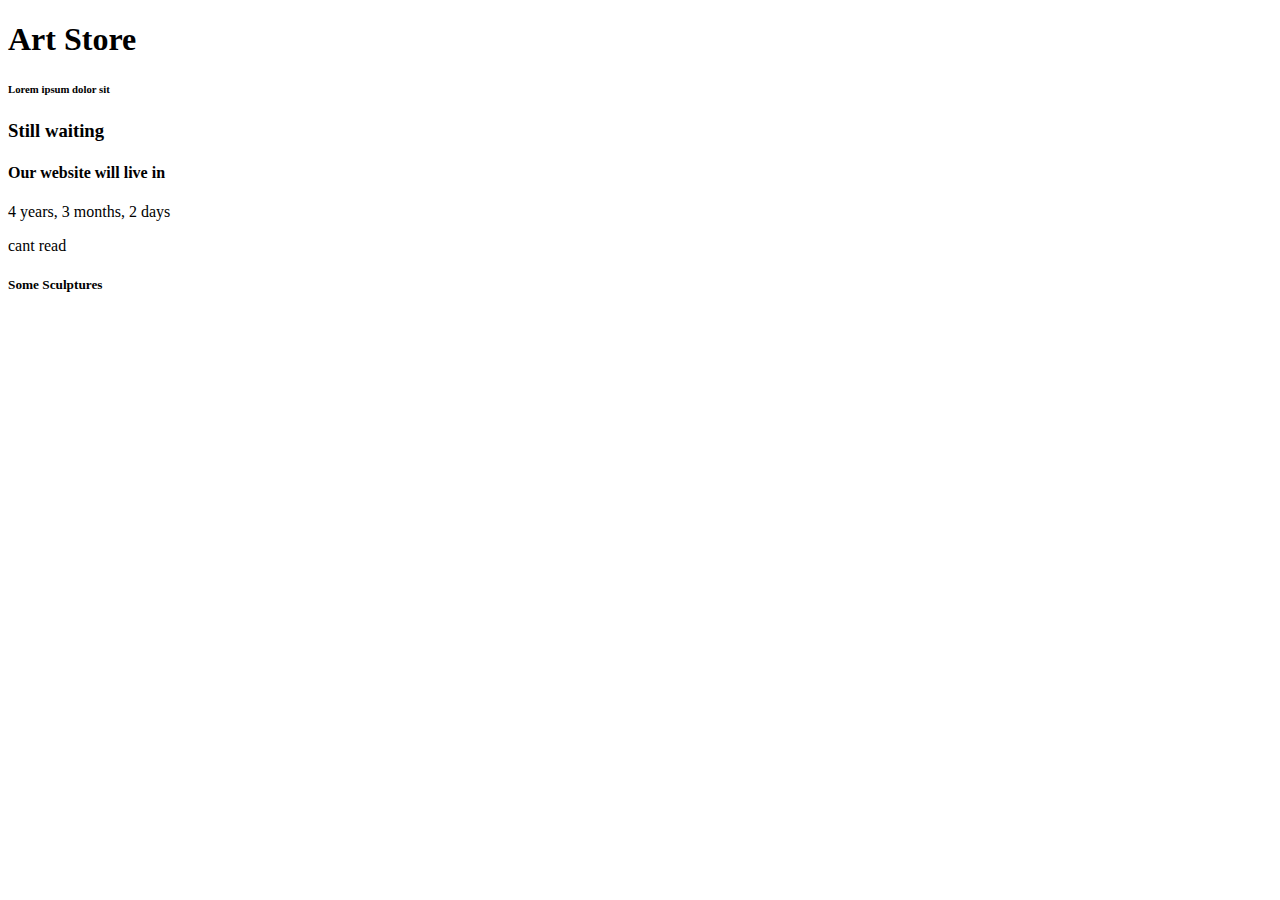
==== commit 4b81f820: "Rename HandsOn3/hands-on3.html to index.html" ====
--- a/index.html
+++ b/index.html
@@ -1,90 +1,42 @@
 <!DOCTYPE html>
 <html lang="en">
-  <head>
-    <meta charset="UTF-8" />
-    <meta name="viewport" content="width=device-width, initial-scale=1.0" />
-    <title>Melvin Dionisio</title>
-    <link rel="stylesheet" href="style.css" />
-    <link rel="stylesheet" href="https://use.fontawesome.com/releases/v5.15.1/css/all.css" integrity="sha384-vp86vTRFVJgpjF9jiIGPEEqYqlDwgyBgEF109VFjmqGmIY/Y4HV4d3Gp2irVfcrp" crossorigin="anonymous">
-  </head>
-  <body>
-    <header class="header">
-      <div class="trigger">
-        <span class="burger"></span>
-        <span class="burger"></span>
-        <span class="burger"></span>
-      </div>
-
-      <div class="menus">
-        <ul class="contact-info">
-          <li class="contacts">
-            <a href="https://www.facebook.com/melsio.brknstrngs" class="social"
-              ><i class="fab fa-facebook-f" aria-hidden="true"></i
-            ></a>
-          </li>
-          <li class="contacts">
-            <a href="https://github.com/melvindionisio" class="social"
-              ><i class="fab fa-github" aria-hidden="true"></i
-            ></a>
-          </li>
-          <li class="contacts">
-            <a href="https://m.me/melsio.brknstrngs" class="social"
-              ><i class="fab fa-facebook-messenger" aria-hidden="true"></i
-            ></a>
-          </li>
-        </ul>
-      </div>
-    </header>
-
-    <main>
-      <div class="front">
-        <h1><span>Hi, </span><br /><span class="name">I'm Melvin</span></h1>
-
-        <button class="about">
-          About Me
-          <a>
-            <i
-              class="fa fa-arrow-right"
-              style="color: white"
-              aria-hidden="true"
-              aria-disabled="true"
-            ></i>
-          </a>
-        </button>
-      </div>
-      <div class="second" id="aboutme">
-        <h2 class="overlay">About me</h2>
-        <h1 class="title">About Me</h1>
-        <div class="myDescription">
-          <img class="profile" src="profile.jpg" alt="" />
-          <h1>Melvin Dionisio</h1>
-          <p>
-            A student of <i>University of Eastern Philippines.</i> <br /><br />
-            An Aspiring Web Developer.
-          </p>
-        </div>
-      </div>
-      <div class="line"></div>
-      <div class="third">
-        <h2 class="overlay">Interest</h2>
-        <h1 class="title title-adjust">Interest</h1>
-        <div class="card-container">
-          <div class="interest-cards">
-            <a><i class="fas fa-headphones fa-3x"></i></a>
-            <p class="interest-text">MUSIC</p>
-          </div>
-          <div class="interest-cards">
-            <a><i class="fas fa-code fa-3x"></i></a>
-            <p class="interest-text">CODING</p>
-          </div>
-          <div class="interest-cards">
-            <a><i class="fas fa-desktop fa-3x"></i></a>
-            <p class="interest-text">EDITING</p>
-          </div>
-        </div>
-      </div>
-    </main>
-
-    <script src="app.js"></script>
-  </body>
+<head>
+	<meta charset="UTF-8">
+	<meta name="viewport" content="width=device-width, initial-scale=1.0">
+	<title>HandsOn3</title>
+	<link rel="stylesheet" href="style.css">
+	<link rel="preconnect" href="https://fonts.gstatic.com">
+	<link href="https://fonts.googleapis.com/css2?family=Merriweather:wght@300;400;700&display=swap" rel="stylesheet">
+	
+</head>
+<body>
+	<header>
+		<h1>Art Store</h1>
+		<h6>Lorem ipsum dolor sit</h6>
+	</header>
+	<main>
+		<h3>Still waiting</h3>
+		<div id="cont">	
+			<h4 id="caption">Our website will live in</h4>
+			<p id="time">4 years, 3 months, 2 days</p>
+			<span>cant read</span>
+		</div>
+	</main>
+	<footer>
+		<h5>Some Sculptures</h5>
+		<div class="image-container">
+			<div class="images">
+				<img src="img1.jpeg" alt="">
+			</div>
+			<div class="images">
+				<img src="img2.jpeg" alt="">
+			</div>
+			<div class="images">
+				<img src="img3.jpeg" alt="">
+			</div>
+			
+			
+		</div>
+	</footer>
+</body>
 </html>
